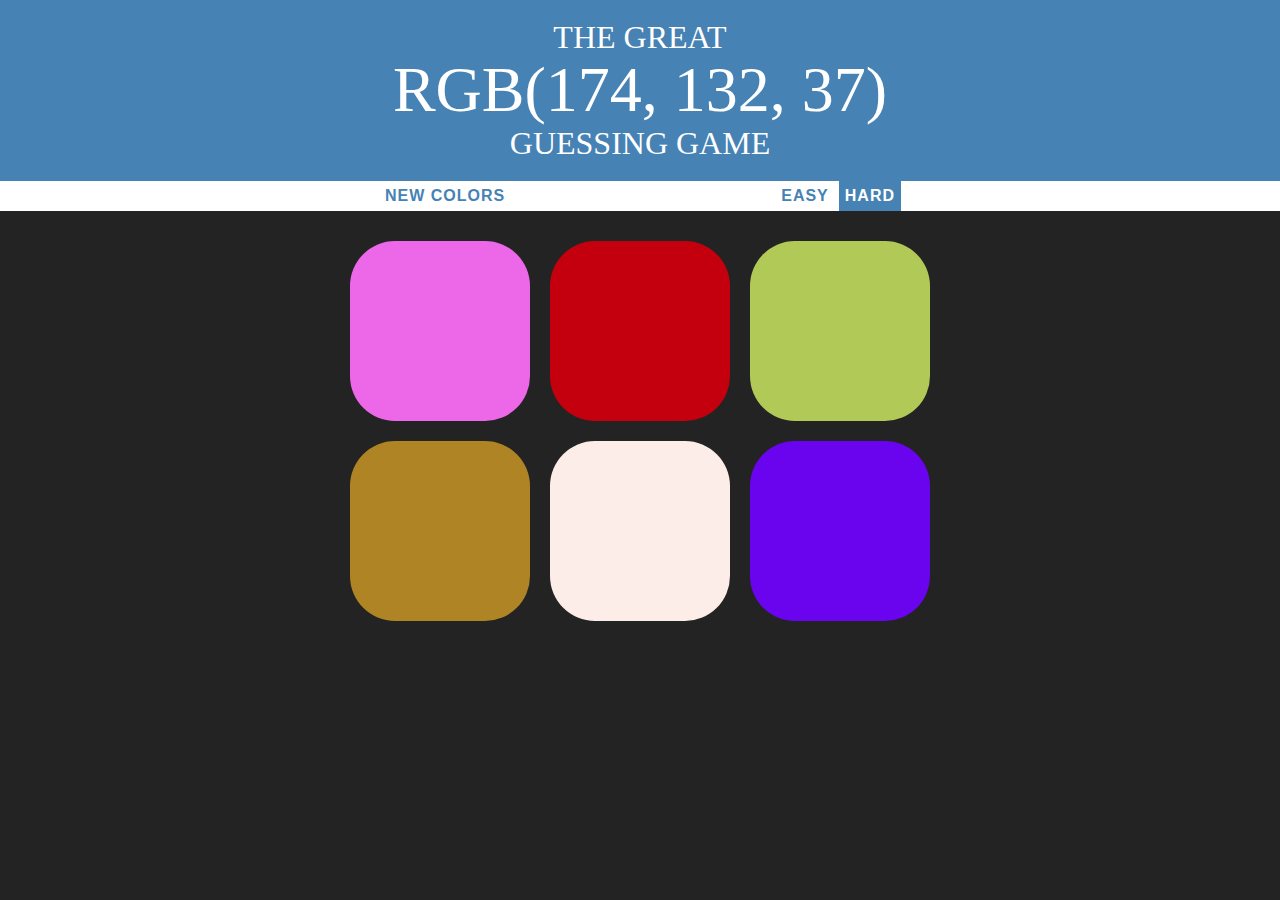
==== index.html @ b5792958 "Rename colorgame.html to index.html" ====
<!DOCTYPE html>
<html >
<head>
	<meta charset="UTF-8">
	<title>Color Game</title>
	<link rel="stylesheet" href="colorgame.css">
</head>
<body>
	<h1>THE GREAT 
	<br>
	<span id="colorDisplay">RGB </span>
	<br> GUESSING GAME</h1>
	<div id="strip">
		<button id="reset">NEW COLORS</button>
		<span id="message"></span>
		<button class="mode">EASY</button>
		<button class="mode selected">HARD</button>
	</div>
<div id="container">	
	<div class="square"></div>
	<div class="square"></div>
	<div class="square"></div>
	<div class="square"></div>
	<div class="square"></div>
	<div class="square"></div>
</div>
	<script src="colorgame.js"></script>
</body>
</html>
---- colorgame.css ----
body{
	background: #232323;
	margin: 0;
	font-family: "Montserrat","Avenir";
}

.square{
	width: 30%;
	background: purple;
	padding-bottom: 30%;
	float : left;
	margin:1.66%;
	border-radius: 25%;
	transition: background .5s;
	-webkit-transition:background .5s;
	-moz-transition:background .5s;
}

#container{
	max-width: 600px;
	margin: 20px auto;
}

h1{
	color:white;
	line-height: 1.1;
	padding:20px 0;
	text-align: center;
	font-weight: normal;
	text-transform: uppercase;
	background-color: steelBlue;
	margin:0;
}

#colorDisplay{
	font-size: 200%;
}

#strip{
	background-color: white;
	height:30px;
	text-align: center;
}

.selected{
	color:white;
	background-color: steelBlue;
}

button{
	border:none;
	background:none;
	text-transform: uppercase;
	height:100%;
	color:steelBlue;
	font-weight: 700;
	letter-spacing: 1px;
	font-size: inherit;
	transition: all .3s;
	-webkit-transition:all .3s;
	-moz-transition:all .3s;
	outine:none;
}

#message{
	display: inline-block;
	width: 20%;
	font-family: inherit;
	color:steelBlue;
	font-weight: 600;
}

button:hover{
	color:white;
	background-color: steelBlue;
}
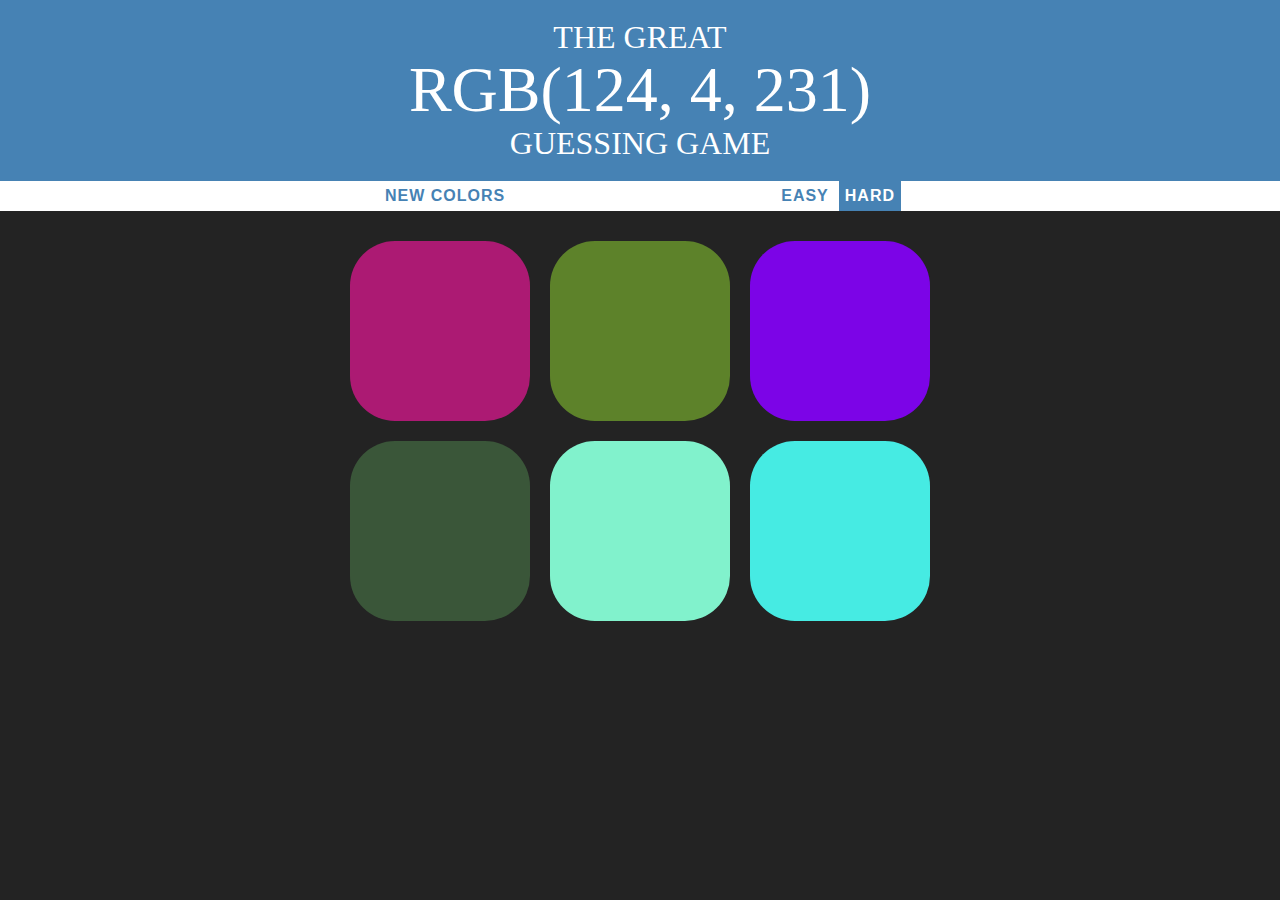
==== commit 101a5aac: "Update index.html" ====
--- a/index.html
+++ b/index.html
@@ -3,7 +3,7 @@
 <head>
 	<meta charset="UTF-8">
 	<title>Color Game</title>
-	<link rel="stylesheet" href="colorgame.css">
+	<link rel="stylesheet" href="main.css">
 </head>
 <body>
 	<h1>THE GREAT 
--- a/main.css
+++ b/main.css
@@ -0,0 +1,76 @@
+body{
+	background: #232323;
+	margin: 0;
+	font-family: "Montserrat","Avenir";
+}
+
+.square{
+	width: 30%;
+	background: purple;
+	padding-bottom: 30%;
+	float : left;
+	margin:1.66%;
+	border-radius: 25%;
+	transition: background .5s;
+	-webkit-transition:background .5s;
+	-moz-transition:background .5s;
+}
+
+#container{
+	max-width: 600px;
+	margin: 20px auto;
+}
+
+h1{
+	color:white;
+	line-height: 1.1;
+	padding:20px 0;
+	text-align: center;
+	font-weight: normal;
+	text-transform: uppercase;
+	background-color: steelBlue;
+	margin:0;
+}
+
+#colorDisplay{
+	font-size: 200%;
+}
+
+#strip{
+	background-color: white;
+	height:30px;
+	text-align: center;
+}
+
+.selected{
+	color:white;
+	background-color: steelBlue;
+}
+
+button{
+	border:none;
+	background:none;
+	text-transform: uppercase;
+	height:100%;
+	color:steelBlue;
+	font-weight: 700;
+	letter-spacing: 1px;
+	font-size: inherit;
+	transition: all .3s;
+	-webkit-transition:all .3s;
+	-moz-transition:all .3s;
+	outine:none;
+}
+
+#message{
+	display: inline-block;
+	width: 20%;
+	font-family: inherit;
+	color:steelBlue;
+	font-weight: 600;
+}
+
+button:hover{
+	color:white;
+	background-color: steelBlue;
+}
